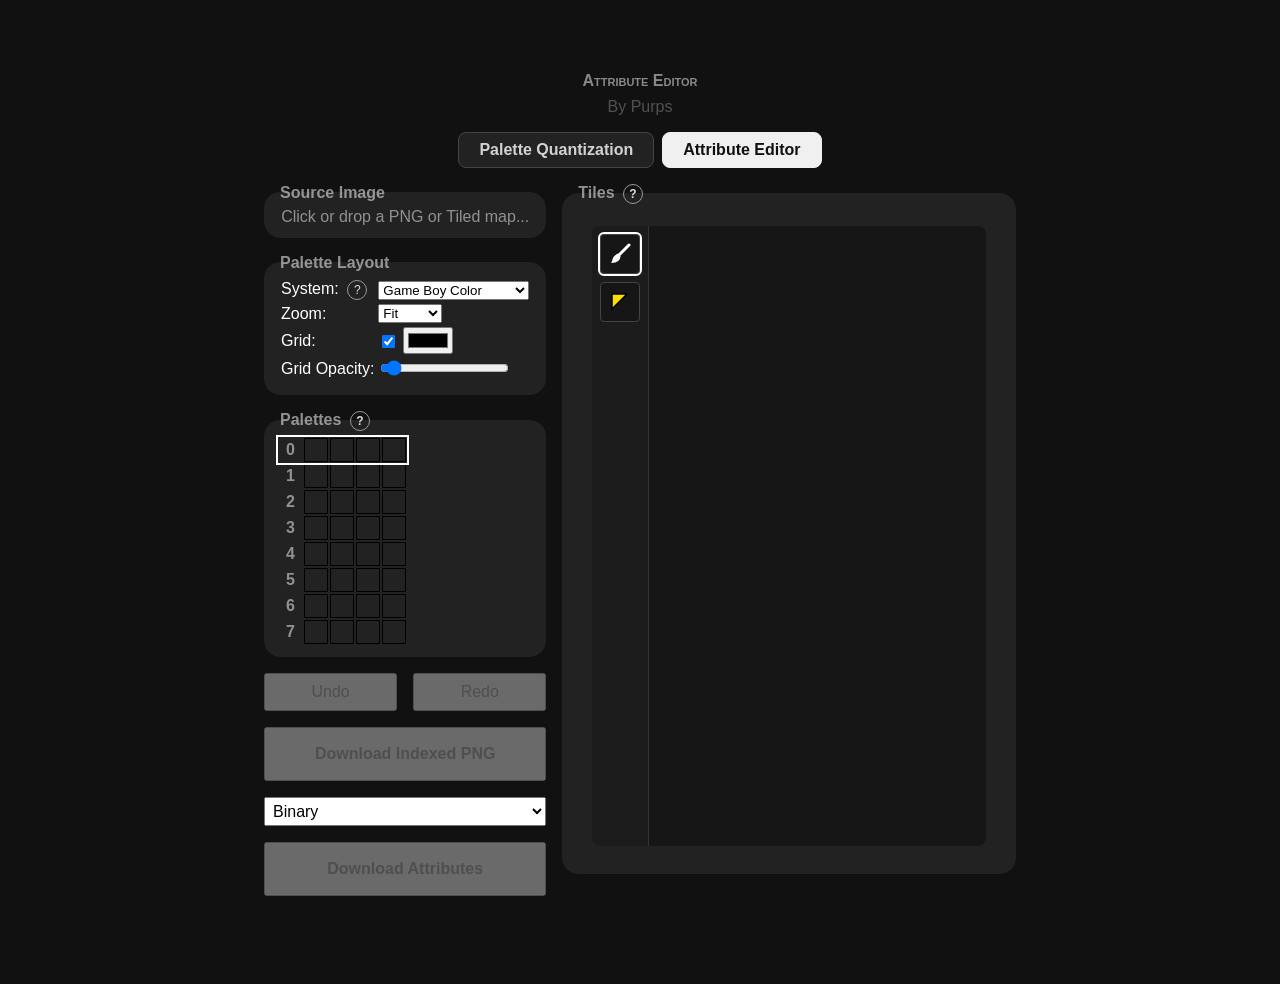
==== src/attributes.html @ e47c96ac "Additions to TPQ and Attribute Editor" ====
<!doctype html>
<html lang="en">

<head>
  <meta charset="utf-8">
  <meta name="viewport" content="width=device-width, initial-scale=1">
  <title>Attribute Editor - Tiled Palette Quantization</title>
  <link rel="icon" href="img/favicon.png" type="image/png">
  <link rel="stylesheet" href="css/style.css">
  <script src="js/indexed-png.js" defer></script>
  <script src="js/tiled-map.js" defer></script>
  <script src="js/nes-attributes.js" defer></script>
  <script src="js/gb-compression.js" defer></script>
  <script src="js/gbc-attributes.js" defer></script>
  <script src="js/attributes.js" defer></script>
</head>

<body>
  <header>
    <div class="main">Attribute Editor</div>
    <div class="sub"><a href="https://github.com/PurpBatBoi">By Purps</a></div>
    <nav class="tool-tabs">
      <a href="index.html">Palette Quantization</a>
      <a href="attributes.html" aria-current="page">Attribute Editor</a>
    </nav>
  </header>
  <div id="editor_layout">
    <div id="sidebar">
      <fieldset id="input_field" title="Click or drop an indexed PNG, or a Tiled map (.tmx/.tmj) together with its tileset files...">
        <legend>Source Image</legend>
        <div id="source_filename">Click or drop a PNG or Tiled map...</div>
        <input autocomplete="off" type="file" id="image_selector" accept=".png,.tmx,.tmj,.tsx,.tsj" multiple>
      </fieldset>
      <fieldset>
        <legend>Palette Layout</legend>
        <table>
          <tr>
            <td>
              <label for="system">System:</label>
              <button type="button" class="tooltip" aria-label="Sets the palette layout: colors per palette and number of palettes. Game Boy Color uses 8 palettes of 4 colors, NES uses 4 palettes of 4 colors that share color 0, assigned per 16×16 block. Mega Drive uses 4 palettes of 16 colors per 8×8 tile; color 0 is transparent and shows the backdrop (palette 0, color 0).">?</button>
            </td>
            <td>
              <select autocomplete="off" id="system">
                <option value="gbc" selected>Game Boy Color</option>
                <option value="nes">NES</option>
                <option value="md">Mega Drive / Genesis</option>
              </select>
            </td>
          </tr>
          <tr hidden>
            <td colspan="2">
              <input autocomplete="off" type="checkbox" id="fine_attributes">
              <label for="fine_attributes">8×8 Attributes</label>
              <button type="button" class="tooltip" aria-label="Standard NES attributes cover 16×16 pixels (2×2 tiles). Mappers such as the MMC5 allow one palette per 8×8 tile.">?</button>
            </td>
          </tr>
          <tr>
            <td><label for="zoom">Zoom:</label></td>
            <td>
              <select autocomplete="off" id="zoom">
                <option value="fit" selected>Fit</option>
                <option value="0.25">25%</option>
                <option value="0.5">50%</option>
                <option value="1">100%</option>
                <option value="2">200%</option>
                <option value="3">300%</option>
                <option value="4">400%</option>
                <option value="6">600%</option>
                <option value="8">800%</option>
                <option value="12">1200%</option>
                <option value="16">1600%</option>
                <option value="24">2400%</option>
                <option value="32">3200%</option>
              </select>
            </td>
          </tr>
          <tr>
            <td><label for="grid_visible">Grid:</label></td>
            <td>
              <input autocomplete="off" type="checkbox" id="grid_visible" checked>
              <input autocomplete="off" type="color" id="grid_color" value="#000000" aria-label="grid color">
            </td>
          </tr>
          <tr>
            <td><label for="grid_opacity">Grid Opacity:</label></td>
            <td><input autocomplete="off" type="range" id="grid_opacity" min="0" max="1" step="0.05" value="0.05"></td>
          </tr>
        </table>
      </fieldset>
      <fieldset>
        <legend>
          Palettes
          <button type="button" class="tooltip" aria-label="Click a row to select it, then click or drag over tiles to assign that palette.">?</button>
        </legend>
        <table id="palette_grid"></table>
      </fieldset>
      <div id="editor_toolbar">
        <div id="history_buttons">
          <button type="button" id="undo_button" title="Undo (Ctrl+Z)" disabled>Undo</button>
          <button type="button" id="redo_button" title="Redo (Ctrl+Y / Ctrl+Shift+Z)" disabled>Redo</button>
        </div>
        <button type="button" id="download_button" disabled>Download Indexed PNG</button>
        <select id="attribute_format" autocomplete="off" aria-label="attribute export format"></select>
        <button type="button" id="attribute_download" disabled>Download Attributes</button>
        <span id="editor_status"></span>
      </div>
    </div>
    <div id="editor_column">
      <fieldset id="editor_wrapper">
        <legend>
          Tiles
          <button type="button" class="tooltip" aria-label="Click or drag to assign the selected palette. Mouse wheel zooms around the cursor. Middle-drag, or hold Space and drag, to pan.">?</button>
        </legend>
        <div id="editor_view">
          <div id="tool_buttons">
            <button type="button" id="tool_palette" aria-pressed="true" title="Palette brush: click or drag to assign the selected palette row.">
              <svg viewBox="0 0 24 24" aria-hidden="true">
                <path d="M21 3 11.5 12.5" stroke="currentColor" stroke-width="3" stroke-linecap="round"/>
                <path d="M10 11.5l2.5 2.5c0 4-3 7-9.5 7 1.5-1.5 1-3 2-5s3-3.5 5-4.5z" fill="currentColor"/>
              </svg>
            </button>
            <button type="button" id="tool_priority" aria-pressed="false" title="Priority brush (Game Boy Color): priority tiles draw background colors 1–3 over sprites (attribute bit 7; LCDC bit 0 must be set). A stroke that starts on a priority tile clears priority, otherwise it sets it. Saved in the attribute export only, not in the indexed PNG.">
              <svg viewBox="0 0 24 24" aria-hidden="true">
                <path d="M4 4H19L4 19Z" fill="#fd0" stroke="#000" stroke-width="1.5" stroke-linejoin="round"/>
              </svg>
            </button>
          </div>
          <canvas id="editor_canvas" width="0" height="0"></canvas>
        </div>
      </fieldset>
      <div id="png_priority_note" class="result-warning" hidden></div>
    </div>
  </div>
  <dialog id="layer_dialog">
    <form method="dialog">
      <p>This map has several tile layers.<br>Pick the layer to edit:</p>
      <select id="layer_select" autocomplete="off"></select>
      <div class="dialog-buttons">
        <button value="cancel">Cancel</button>
        <button value="ok">Edit Layer</button>
      </div>
    </form>
  </dialog>
</body>
</html>
---- src/css/style.css ----
/* GENERAL */

* {
  box-sizing: border-box;
}

a, a:visited {
  text-decoration: none;
  color: #FFF8;
}

a:hover {
  color: white;
}

html, body {
  color: white;
  background-color: #111;
  padding: 2rem;
  font-family: sans-serif;
}

#body {
  display: flex;
  flex-wrap: wrap;
  gap: 1rem;
  justify-content: center;
  padding-inline: 15vw;
}

@media (max-width: 900px) {
  #body {
    padding-inline: 0;
  }
}

input[type=number] {
  width: 100%;
}

img, canvas {
  image-rendering: pixelated;
}

.tooltip {
  position: relative;
  width: 1.25rem;
  height: 1.25rem;
  margin-left: 0.25rem;
  padding: 0;
  border: 1px solid #999;
  border-radius: 50%;
  color: #ddd;
  background: transparent;
  font: inherit;
  font-size: 0.75rem;
  line-height: 1;
  cursor: help;
}

.tooltip::after {
  content: attr(aria-label);
  visibility: hidden;
  position: absolute;
  z-index: 10;
  bottom: calc(100% + 0.5rem);
  left: 50%;
  width: min(18rem, calc(100vw - 2rem));
  padding: 0.6rem 0.75rem;
  border: 1px solid #666;
  border-radius: 0.4rem;
  color: white;
  background: #111;
  box-shadow: 0 0.25rem 0.75rem #000a;
  font-size: 0.85rem;
  font-weight: normal;
  line-height: 1.35;
  text-align: left;
  white-space: normal;
  opacity: 0;
  pointer-events: none;
  transform: translateX(-50%);
  transition: opacity 0.15s ease;
}

.tooltip:hover::after,
.tooltip:focus-visible::after {
  visibility: visible;
  opacity: 1;
}

.tooltip:focus-visible {
  outline: 2px solid white;
  outline-offset: 2px;
}


/* FIELDSETS */

fieldset {
  /* border-color: #666; */
  border-color: transparent;
  background: #222;
  border-radius: 1rem;
  height: fit-content;
}

fieldset > fieldset {
  margin-top: 1rem;
}

fieldset > legend {
  color: #fff8;
  font-weight: bold;
}


/* IMAGE SOURCE */

#input_field {
  display: flex;
  flex-direction: column;
  gap: 1rem;
  justify-content: space-evenly;
  align-items: center;
  cursor: pointer;
}

#image_selector {
  display: none;
}

#source_img {
  max-width: 320px;
  box-shadow: 0 0 1rem black;
}

#source_filename {
  opacity: 0.5;
  max-width: 320px;
  text-overflow: ellipsis;
  overflow: hidden;
}


/* QUANTIZED OUTPUT */

#quantized_wrapper {
  flex-basis: 100%;
  margin: 2rem;
}

#quantize_button_wrapper {
  display: flex;
  align-items: center;
  gap: 2rem;
  margin: 1rem;
}
#quantize_button_wrapper > button {
  font-size: 100%;
  padding: 1rem;
  font-weight: bold;
}
#quantize_button_wrapper > progress {
  width: 100%;
  height: 50%;
}

#quantized_images {
  display: flex;
  align-items: center;
  gap: 2rem;
  margin: 1rem;
  flex-wrap: wrap;
  justify-content: space-around;
}
#quantized_images:empty {
  display: none;
}

#quantized_images > div {
  display: flex;
  flex-direction: column;
  gap: 1rem;
  padding: 1rem;
  border-radius: 1rem;
}
#quantized_images > div:first-child {
  background: #000a;
}

.partial-result-status {
  opacity: 0.65;
  font-weight: bold;
  text-align: center;
}

.result-warning {
  color: #ffd27f;
  font-weight: bold;
  text-align: center;
}

#quantized_images canvas {
  width: 100%;
  height: auto;
  box-shadow: 0 0 1rem black;
}


/* ATTRIBUTE EDITOR */

#palette_grid {
  border-collapse: collapse;
}

#palette_grid tr {
  cursor: pointer;
}

#palette_grid tr.active {
  outline: 2px solid white;
}

#palette_grid th {
  padding: 0 0.5rem;
  opacity: 0.5;
}

/* Rows share a fixed width budget, so many-color palettes get thinner swatches. */
#palette_grid .swatch {
  width: min(1.5rem, calc(12rem / var(--columns, 4)));
  height: 1.5rem;
  border: 1px solid #000;
}

#editor_layout {
  display: grid;
  grid-template-columns: auto minmax(0, 1fr);
  gap: 1rem;
  align-items: start;
  padding-inline: 15vw;
}

@media (max-width: 900px) {
  #editor_layout {
    grid-template-columns: minmax(0, 1fr);
    padding-inline: 0;
  }
}

#sidebar {
  display: flex;
  flex-direction: column;
  gap: 1rem;
}

#sidebar > fieldset {
  margin: 0;
}

#editor_column,
#editor_wrapper {
  min-width: 0;
  margin: 0;
}

#editor_toolbar {
  display: flex;
  flex-direction: column;
  gap: 1rem;
}

#editor_status {
  max-width: 16rem;
}

#png_priority_note {
  margin-top: 0.5rem;
}

#editor_toolbar > button {
  font-size: 100%;
  padding: 1rem;
  font-weight: bold;
}

#editor_toolbar > select {
  font-size: 100%;
  padding: 0.25rem;
}

#history_buttons {
  display: flex;
  gap: 1rem;
}

#history_buttons > button {
  flex: 1;
  font-size: 100%;
  padding: 0.5rem;
}

#editor_view {
  height: max(20rem, calc(100vh - 17.5rem));
  margin: 1rem;
  overflow: hidden;
  border-radius: 0.5rem;
  display: flex;
}

#tool_buttons {
  display: flex;
  flex-direction: column;
  gap: 0.5rem;
  padding: 0.5rem;
  background: #1c1c1c;
  border-right: 1px solid #333;
}

#tool_buttons > button {
  display: grid;
  place-items: center;
  width: 2.5rem;
  height: 2.5rem;
  padding: 0;
  color: white;
  background: #161616;
  border: 1px solid #444;
  border-radius: 0.25rem;
  cursor: pointer;
}

#tool_buttons > button[aria-pressed="true"] {
  outline: 2px solid white;
}

#tool_buttons > button[hidden] {
  display: none;
}

#tool_buttons svg {
  width: 1.5rem;
  height: 1.5rem;
}

#editor_canvas {
  display: block;
  flex: 1;
  min-width: 0;
  height: 100%;
  cursor: crosshair;
  touch-action: none;
}

#editor_canvas.grab {
  cursor: grab;
}

#editor_canvas.panning {
  cursor: grabbing;
}

#layer_dialog {
  color: white;
  background: #222;
  border: 1px solid #444;
  border-radius: 1rem;
  padding: 1.5rem;
}

#layer_dialog::backdrop {
  background: #000a;
}

#layer_dialog select {
  width: 100%;
  margin: 0.5rem 0 1.5rem;
}

#layer_dialog .dialog-buttons {
  display: flex;
  justify-content: flex-end;
  gap: 1rem;
}


/* HEADER */

header {
  display: flex;
  flex-direction: column;
  gap: 0.5rem;
  justify-content: center;
  align-items: center;
  margin-bottom: 1rem;
}

header .main,
header .sub {
  opacity: 0.5;
}

header .main {
  font-weight: bold;
  font-variant: small-caps;
}

/* Switches between the two tools; the current page is the light tab. */
.tool-tabs {
  display: flex;
  gap: 0.5rem;
  margin-top: 0.5rem;
}

.tool-tabs a {
  padding: 0.5rem 1.25rem;
  border: 1px solid #444;
  border-radius: 0.5rem;
  background: #222;
  color: #fffc;
  font-weight: bold;
}

.tool-tabs a:hover {
  color: white;
  border-color: #888;
}

.tool-tabs a[aria-current="page"] {
  background: #f0f0f0;
  border-color: #f0f0f0;
  color: #111;
}
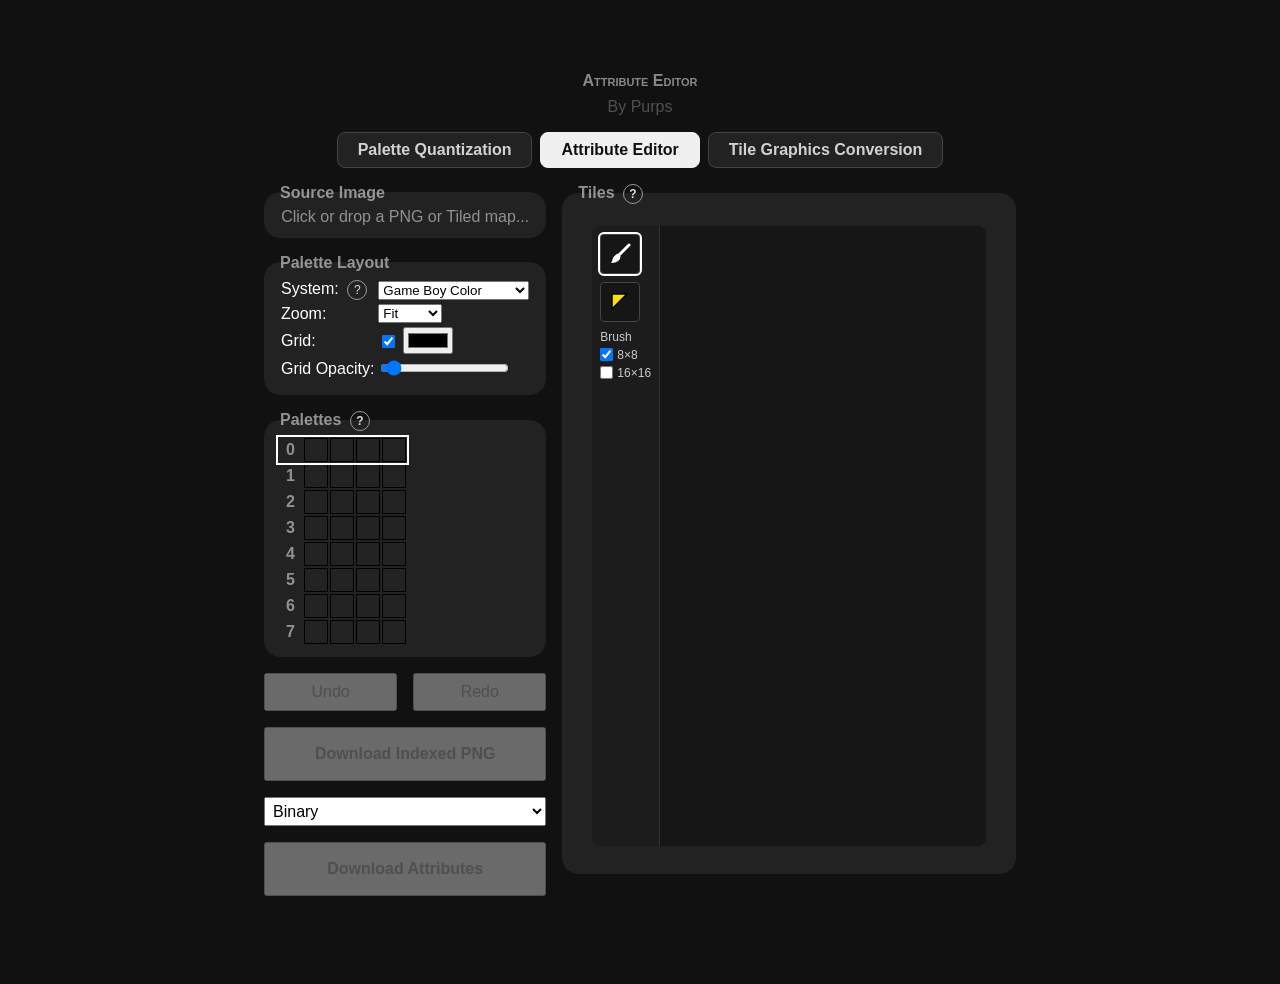
==== commit c484005e: "TileGraphicsConv" ====
--- a/src/attributes.html
+++ b/src/attributes.html
@@ -22,6 +22,7 @@
     <nav class="tool-tabs">
       <a href="index.html">Palette Quantization</a>
       <a href="attributes.html" aria-current="page">Attribute Editor</a>
+      <a href="graphics.html">Tile Graphics Conversion</a>
     </nav>
   </header>
   <div id="editor_layout">
@@ -37,7 +38,7 @@
           <tr>
             <td>
               <label for="system">System:</label>
-              <button type="button" class="tooltip" aria-label="Sets the palette layout: colors per palette and number of palettes. Game Boy Color uses 8 palettes of 4 colors, NES uses 4 palettes of 4 colors that share color 0, assigned per 16×16 block. Mega Drive uses 4 palettes of 16 colors per 8×8 tile; color 0 is transparent and shows the backdrop (palette 0, color 0).">?</button>
+              <button type="button" class="tooltip" aria-label="Sets the palette layout: colors per palette and number of background palettes on a system basis">?</button>
             </td>
             <td>
               <select autocomplete="off" id="system">
@@ -119,11 +120,16 @@
                 <path d="M10 11.5l2.5 2.5c0 4-3 7-9.5 7 1.5-1.5 1-3 2-5s3-3.5 5-4.5z" fill="currentColor"/>
               </svg>
             </button>
-            <button type="button" id="tool_priority" aria-pressed="false" title="Priority brush (Game Boy Color): priority tiles draw background colors 1–3 over sprites (attribute bit 7; LCDC bit 0 must be set). A stroke that starts on a priority tile clears priority, otherwise it sets it. Saved in the attribute export only, not in the indexed PNG.">
+            <button type="button" id="tool_priority" aria-pressed="false" title="Priority brush: draw background over sprites">
               <svg viewBox="0 0 24 24" aria-hidden="true">
                 <path d="M4 4H19L4 19Z" fill="#fd0" stroke="#000" stroke-width="1.5" stroke-linejoin="round"/>
               </svg>
             </button>
+            <div id="brush_size_controls">
+              <span>Brush</span>
+              <label><input type="checkbox" id="brush_size_8" checked>8×8</label>
+              <label><input type="checkbox" id="brush_size_16">16×16</label>
+            </div>
           </div>
           <canvas id="editor_canvas" width="0" height="0"></canvas>
         </div>
--- a/src/css/style.css
+++ b/src/css/style.css
@@ -59,6 +59,7 @@
 }
 
 .tooltip::after {
+  box-sizing: border-box;
   content: attr(aria-label);
   visibility: hidden;
   position: absolute;
@@ -76,11 +77,24 @@
   font-weight: normal;
   line-height: 1.35;
   text-align: left;
-  white-space: normal;
+  /* Line breaks (&#10;) in the label split it into short lines. */
+  white-space: pre-line;
   opacity: 0;
   pointer-events: none;
   transform: translateX(-50%);
   transition: opacity 0.15s ease;
+}
+
+/* Labels written as short lines: the bubble fits its longest line instead of wrapping at 18rem. */
+.tooltip.tooltip-lines::after {
+  width: max-content;
+  max-width: min(24rem, calc(100vw - 2rem));
+}
+
+/* Opens downward, for tooltips near the top of the page. */
+.tooltip.tooltip-below::after {
+  top: calc(100% + 0.5rem);
+  bottom: auto;
 }
 
 .tooltip:hover::after,
@@ -339,6 +353,34 @@
   display: none;
 }
 
+#brush_size_controls {
+  display: flex;
+  flex-direction: column;
+  align-items: flex-start;
+  gap: 0.25rem;
+}
+
+#brush_size_controls[hidden] {
+  display: none;
+}
+
+#brush_size_controls > span,
+#brush_size_controls > label {
+  color: #ccc;
+  font-size: 0.75rem;
+}
+
+#brush_size_controls > label {
+  display: flex;
+  align-items: center;
+  gap: 0.25rem;
+  white-space: nowrap;
+}
+
+#brush_size_controls input {
+  margin: 0;
+}
+
 #tool_buttons svg {
   width: 1.5rem;
   height: 1.5rem;
@@ -361,7 +403,8 @@
   cursor: grabbing;
 }
 
-#layer_dialog {
+#layer_dialog,
+#nes_color_dialog {
   color: white;
   background: #222;
   border: 1px solid #444;
@@ -369,7 +412,8 @@
   padding: 1.5rem;
 }
 
-#layer_dialog::backdrop {
+#layer_dialog::backdrop,
+#nes_color_dialog::backdrop {
   background: #000a;
 }
 
@@ -378,7 +422,8 @@
   margin: 0.5rem 0 1.5rem;
 }
 
-#layer_dialog .dialog-buttons {
+#layer_dialog .dialog-buttons,
+#nes_color_dialog .dialog-buttons {
   display: flex;
   justify-content: flex-end;
   gap: 1rem;
@@ -406,9 +451,11 @@
   font-variant: small-caps;
 }
 
-/* Switches between the two tools; the current page is the light tab. */
+/* Switches between the tools; the current page is the light tab. */
 .tool-tabs {
   display: flex;
+  flex-wrap: wrap;
+  justify-content: center;
   gap: 0.5rem;
   margin-top: 0.5rem;
 }
@@ -432,3 +479,217 @@
   border-color: #f0f0f0;
   color: #111;
 }
+
+
+/* GRAPHICS CONVERSION */
+
+#graphics_views {
+  display: grid;
+  grid-template-columns: minmax(0, 1fr);
+  gap: 1rem;
+  align-items: start;
+  min-width: 0;
+}
+
+#graphics_views > fieldset {
+  min-width: 0;
+  margin: 0;
+}
+
+/* Pan/zoom viewports like the Attribute Editor's: the canvas fills the view, the image floats on it. */
+.graphics-view {
+  display: flex;
+  height: max(20rem, calc(100vh - 30rem));
+  overflow: hidden;
+  border-radius: 0.5rem;
+}
+
+.graphics-view.tileset-view {
+  height: 16rem;
+}
+
+.graphics-view canvas {
+  display: block;
+  flex: 1;
+  min-width: 0;
+  height: 100%;
+  cursor: crosshair;
+  touch-action: none;
+}
+
+.graphics-view canvas.grab {
+  cursor: grab;
+}
+
+.graphics-view canvas.panning {
+  cursor: grabbing;
+}
+
+.graphics-view canvas:focus-visible {
+  outline: 2px solid white;
+  outline-offset: -2px;
+}
+
+#shared_color_row[hidden],
+#auto_shades_row[hidden] {
+  display: none;
+}
+
+#shared_swatches {
+  display: grid;
+  grid-template-columns: repeat(16, minmax(0, 1rem));
+  gap: 1px;
+  margin-top: 0.5rem;
+}
+
+#shared_swatches > button {
+  width: 100%;
+  aspect-ratio: 1;
+  padding: 0;
+  border: 1px solid #000;
+  cursor: pointer;
+}
+
+#shared_swatches > button:disabled {
+  opacity: 0.2;
+  cursor: not-allowed;
+}
+
+#shared_swatches > button[aria-pressed="true"],
+#shared_swatches > button:focus-visible {
+  position: relative;
+  outline: 2px solid white;
+}
+
+#shared_auto[aria-pressed="true"] {
+  outline: 2px solid white;
+}
+
+/* NES palette slots are buttons: click to touch up the color. */
+#palette_grid button.swatch {
+  display: block;
+  padding: 0;
+  cursor: pointer;
+}
+
+#palette_grid button.swatch:hover,
+#palette_grid button.swatch:focus-visible {
+  outline: 2px solid white;
+}
+
+/* An edited slot: a dot in the corner. */
+#palette_grid button.swatch.edited {
+  background-image: radial-gradient(circle at 80% 20%, #fff 0 18%, #000 19% 28%, transparent 29%) !important;
+}
+
+#palette_reset {
+  margin-top: 0.5rem;
+}
+
+#palette_reset[hidden],
+#palette_help[hidden] {
+  display: none;
+}
+
+#nes_color_dialog p {
+  margin-top: 0;
+}
+
+#nes_color_grid {
+  display: grid;
+  grid-template-columns: repeat(16, 1.5rem);
+  gap: 2px;
+  margin-bottom: 1.5rem;
+}
+
+#nes_color_grid > button {
+  width: 1.5rem;
+  height: 1.5rem;
+  padding: 0;
+  border: 1px solid #000;
+  cursor: pointer;
+}
+
+#nes_color_grid > button:disabled {
+  opacity: 0.2;
+  cursor: not-allowed;
+}
+
+#nes_color_grid > button[aria-pressed="true"],
+#nes_color_grid > button:hover,
+#nes_color_grid > button:focus-visible {
+  outline: 2px solid white;
+  position: relative;
+}
+
+.palette-values {
+  padding-left: 0.5rem;
+  font-family: monospace;
+  font-size: 0.8rem;
+  opacity: 0.7;
+  white-space: nowrap;
+}
+
+#graphics_stats,
+#selection_info,
+#graphics_diagnostics {
+  max-width: 16rem;
+  font-size: 0.9rem;
+}
+
+#graphics_diagnostics {
+  margin: 0.5rem 0 0;
+  padding-left: 1rem;
+  color: #ffd27f;
+}
+
+#graphics_diagnostics:empty {
+  display: none;
+}
+
+#graphics_diagnostics .diagnostic-hint {
+  margin-top: 0.25rem;
+  color: #ccc;
+}
+
+#graphics_diagnostics a {
+  text-decoration: underline;
+}
+
+#selection_info dl {
+  display: grid;
+  grid-template-columns: auto 1fr;
+  gap: 0.25rem 0.75rem;
+  margin: 0;
+}
+
+#selection_info dt {
+  opacity: 0.6;
+}
+
+#selection_info dd {
+  margin: 0;
+  font-family: monospace;
+  word-break: break-word;
+}
+
+#download_list {
+  display: flex;
+  flex-direction: column;
+  gap: 0.5rem;
+}
+
+#download_list > button {
+  padding: 0.5rem;
+  font-size: 100%;
+  text-align: left;
+}
+
+.visually-hidden {
+  position: absolute;
+  width: 1px;
+  height: 1px;
+  overflow: hidden;
+  clip-path: inset(50%);
+  white-space: nowrap;
+}
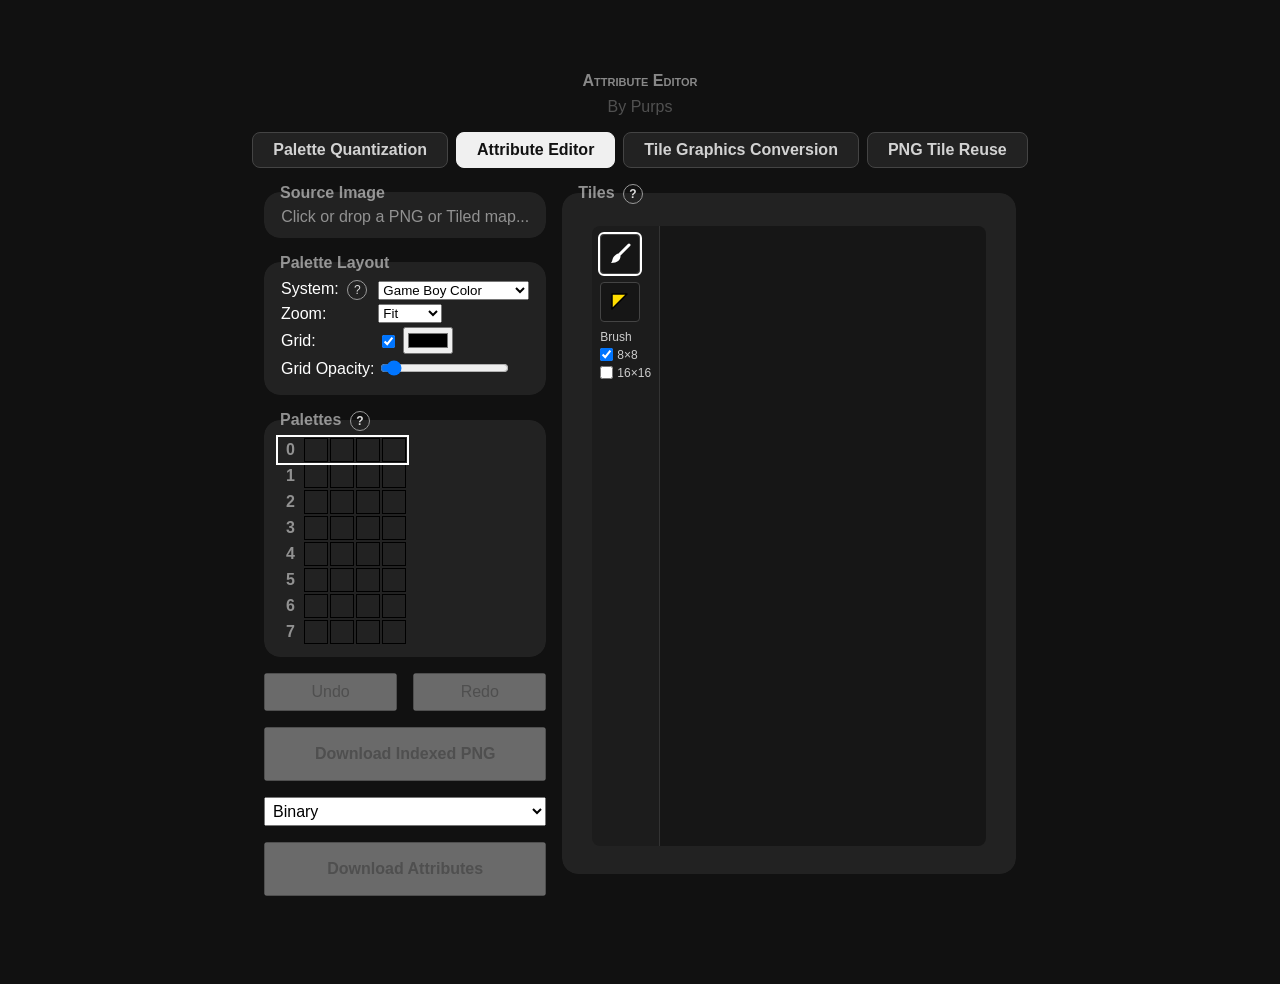
==== commit da8baa55: "tile-compressor" ====
--- a/src/attributes.html
+++ b/src/attributes.html
@@ -23,6 +23,7 @@
       <a href="index.html">Palette Quantization</a>
       <a href="attributes.html" aria-current="page">Attribute Editor</a>
       <a href="graphics.html">Tile Graphics Conversion</a>
+      <a href="tile-reuse.html">PNG Tile Reuse</a>
     </nav>
   </header>
   <div id="editor_layout">
--- a/src/css/style.css
+++ b/src/css/style.css
@@ -693,3 +693,115 @@
   clip-path: inset(50%);
   white-space: nowrap;
 }
+
+
+/* PNG TILE REUSE */
+
+#reuse_layout {
+  display: grid;
+  grid-template-columns: minmax(14rem, 18rem) minmax(0, 1fr);
+  gap: 1rem;
+  align-items: start;
+  padding-inline: 8vw;
+}
+
+#reuse_sidebar,
+#reuse_views {
+  display: grid;
+  gap: 1rem;
+  min-width: 0;
+}
+
+#reuse_sidebar > fieldset,
+#reuse_views > fieldset {
+  min-width: 0;
+  margin: 0;
+}
+
+#reuse_input {
+  display: flex;
+  min-height: 6rem;
+  flex-direction: column;
+  justify-content: center;
+  align-items: center;
+  cursor: pointer;
+}
+
+#reuse_selector {
+  display: none;
+}
+
+#reuse_filename {
+  max-width: 100%;
+  overflow: hidden;
+  opacity: 0.65;
+  text-overflow: ellipsis;
+  white-space: nowrap;
+}
+
+#reuse_system,
+#reuse_choose,
+#reuse_download {
+  width: 100%;
+  padding: 0.5rem;
+  font: inherit;
+}
+
+#reuse_choose {
+  margin-top: 0.75rem;
+}
+
+#reuse_stats,
+#reuse_diagnostics {
+  font-size: 0.9rem;
+  line-height: 1.4;
+}
+
+#reuse_diagnostics {
+  margin: 0.5rem 0 0;
+  padding-left: 1rem;
+  color: #ffd27f;
+}
+
+#reuse_diagnostics:empty {
+  display: none;
+}
+
+.reuse-view {
+  display: grid;
+  min-height: 15rem;
+  place-items: center;
+  overflow: auto;
+  border-radius: 0.5rem;
+  background: #161616;
+}
+
+.reuse-view canvas {
+  display: block;
+  max-width: 100%;
+  height: auto;
+  box-shadow: 0 0 1rem black;
+}
+
+.reuse-view canvas[hidden] {
+  display: none;
+}
+
+.reuse-view span {
+  padding: 1rem;
+  color: #aaa;
+  text-align: center;
+}
+
+@media (min-width: 1100px) {
+  #reuse_views {
+    grid-template-columns: repeat(2, minmax(0, 1fr));
+  }
+}
+
+@media (max-width: 900px) {
+  #reuse_layout {
+    grid-template-columns: minmax(0, 1fr);
+    padding-inline: 0;
+  }
+}
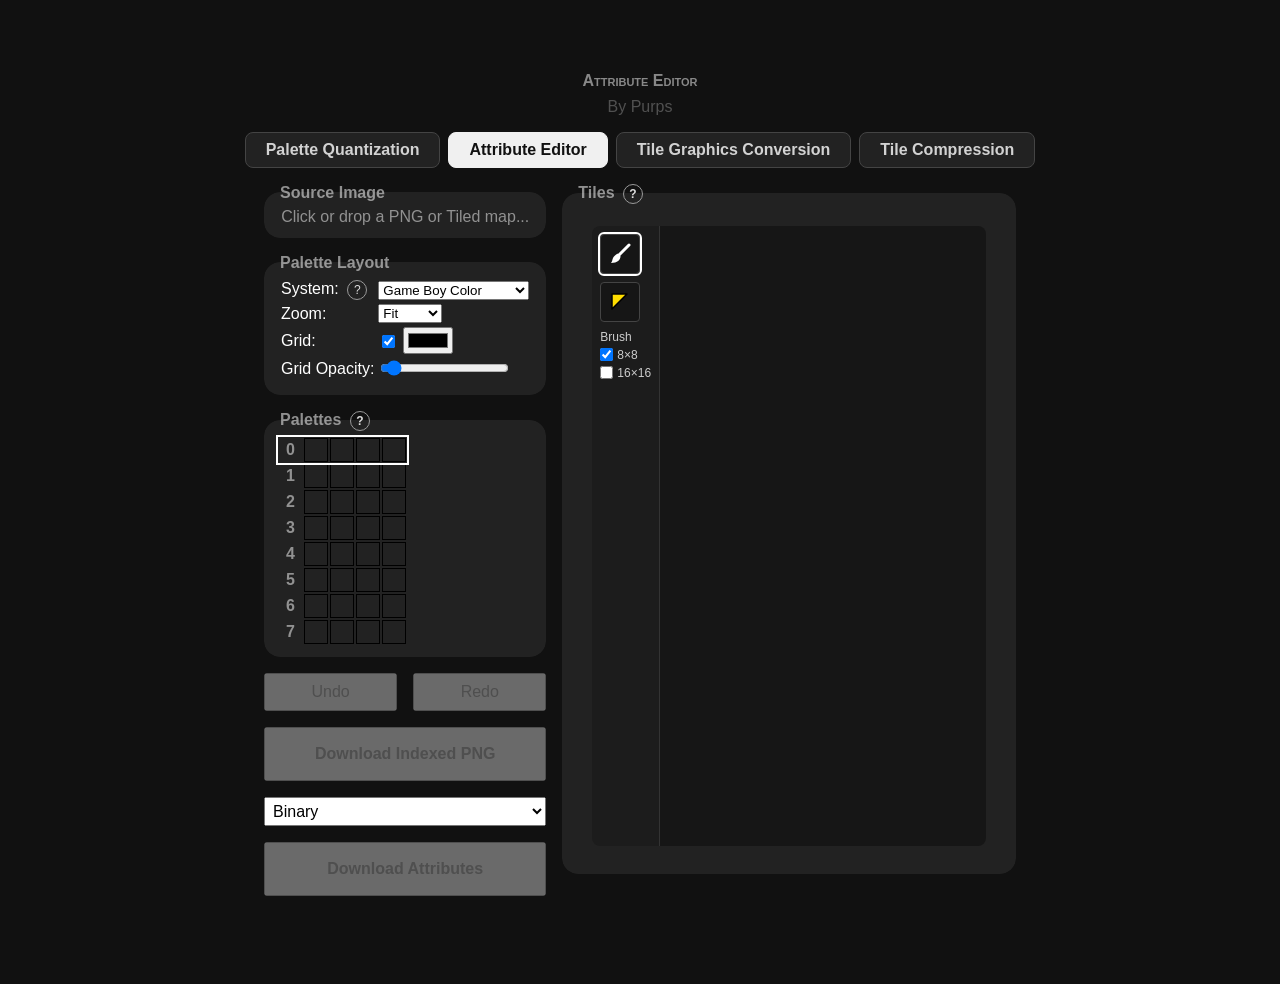
==== commit 0730d386: "Tilecompressor-improviments" ====
--- a/src/attributes.html
+++ b/src/attributes.html
@@ -23,7 +23,7 @@
       <a href="index.html">Palette Quantization</a>
       <a href="attributes.html" aria-current="page">Attribute Editor</a>
       <a href="graphics.html">Tile Graphics Conversion</a>
-      <a href="tile-reuse.html">PNG Tile Reuse</a>
+      <a href="tile-reuse.html">Tile Compression</a>
     </nav>
   </header>
   <div id="editor_layout">
--- a/src/css/style.css
+++ b/src/css/style.css
@@ -695,7 +695,7 @@
 }
 
 
-/* PNG TILE REUSE */
+/* TILE COMPRESSION */
 
 #reuse_layout {
   display: grid;
@@ -739,7 +739,9 @@
   white-space: nowrap;
 }
 
-#reuse_system,
+#reuse_target,
+#reuse_tolerance,
+#reuse_clear_kept,
 #reuse_choose,
 #reuse_download {
   width: 100%;
@@ -747,7 +749,8 @@
   font: inherit;
 }
 
-#reuse_choose {
+#reuse_choose,
+#reuse_clear_kept {
   margin-top: 0.75rem;
 }
 
@@ -767,27 +770,43 @@
   display: none;
 }
 
+/* Pan/zoom viewports like the Attribute Editor's: the canvas fills the view, the image floats on it. */
 .reuse-view {
-  display: grid;
-  min-height: 15rem;
-  place-items: center;
-  overflow: auto;
+  display: flex;
+  height: max(20rem, calc(100vh - 17.5rem));
+  overflow: hidden;
   border-radius: 0.5rem;
   background: #161616;
 }
 
 .reuse-view canvas {
   display: block;
-  max-width: 100%;
-  height: auto;
-  box-shadow: 0 0 1rem black;
-}
-
-.reuse-view canvas[hidden] {
+  flex: 1;
+  min-width: 0;
+  height: 100%;
+  cursor: grab;
+  touch-action: none;
+}
+
+.reuse-view canvas.brush {
+  cursor: crosshair;
+}
+
+.reuse-view canvas.grab {
+  cursor: grab;
+}
+
+.reuse-view canvas.panning {
+  cursor: grabbing;
+}
+
+.reuse-view canvas[hidden],
+.reuse-view span[hidden] {
   display: none;
 }
 
 .reuse-view span {
+  margin: auto;
   padding: 1rem;
   color: #aaa;
   text-align: center;
